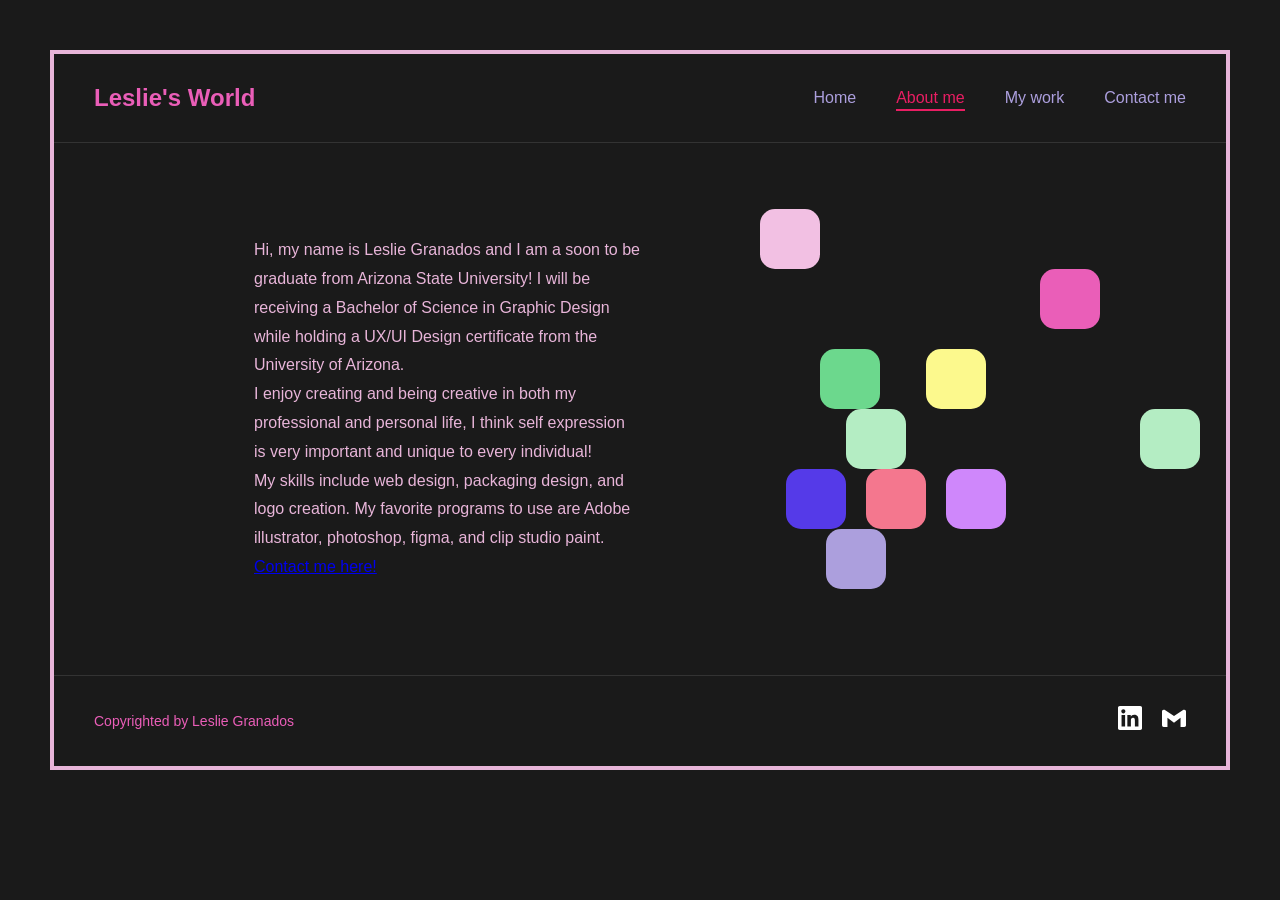
==== about me.html @ 9fd6e5e1 "Add files via upload" ====
<!DOCTYPE html>
<html lang="en">
<head>
    <meta charset="UTF-8">
    <meta name="viewport" content="width=device-width, initial-scale=1.0">
    <link href="portfolio.css" rel="stylesheet">
    <title>Leslie's World - About Me</title>
</head>
<body>
    <div class="container">
        <header class="nav-header">
            <div class="name">Leslie's World</div>
            <nav>
                <ul class="nav-links">
                    <li><a href="index.html">Home</a></li>
                    <li><a href="about me.html" class="active" >About me</a></li>
                    <li><a href="my work.html">My work</a></li>
                    <li><a href="contact me.html">Contact me</a></li>
                </ul>
            </nav>
        </header>

    
        <main class="main-content">
            <div class="left-content">
                <div class="about-text">
                    <p>Hi, my name is Leslie Granados and I am a soon to be graduate from Arizona State University! I will be receiving a Bachelor of Science in Graphic Design while holding a UX/UI Design certificate from the University of Arizona.</p>
                    <p>I enjoy creating and being creative in both my professional and personal life, I think self expression is very important and unique to every individual!</p>  
                    <p>My skills include web design, packaging design, and logo creation. My favorite programs to use are Adobe illustrator, photoshop, figma, and clip studio paint.</p>
                    
                    <p><a href="contact me.html" class="contact-link">Contact me here!</a></p>
                </div>
            </div>

            <div class="right-content">
      
                <div class="colorful-squares">
                    <div class="color-square square-1"></div>
                    <div class="color-square square-2"></div>
                    <div class="color-square square-3"></div>
                    <div class="color-square square-4"></div>
                    <div class="color-square square-5"></div>
                    <div class="color-square square-6"></div>
                    <div class="color-square square-7"></div>
                    <div class="color-square square-8"></div>
                    <div class="color-square square-9"></div>
                    <div class="color-square square-10"></div>
                </div>
            </div>
        </main>

     
        <footer class="footer">
            <div class="copyright">Copyrighted by Leslie Granados</div>
            <div class="social-icons">
                <a href="#" aria-label="LinkedIn">
                    <svg width="24" height="24" viewBox="0 0 24 24" fill="currentColor">
                        <path d="M20.447 20.452h-3.554v-5.569c0-1.328-.027-3.037-1.852-3.037-1.853 0-2.136 1.445-2.136 2.939v5.667H9.351V9h3.414v1.561h.046c.477-.9 1.637-1.85 3.37-1.85 3.601 0 4.267 2.37 4.267 5.455v6.286zM5.337 7.433c-1.144 0-2.063-.926-2.063-2.065 0-1.138.92-2.063 2.063-2.063 1.14 0 2.064.925 2.064 2.063 0 1.139-.925 2.065-2.064 2.065zm1.782 13.019H3.555V9h3.564v11.452zM22.225 0H1.771C.792 0 0 .774 0 1.729v20.542C0 23.227.792 24 1.771 24h20.451C23.2 24 24 23.227 24 22.271V1.729C24 .774 23.2 0 22.222 0h.003z"/>
                    </svg>
                </a>
                <a href="#" aria-label="Email">
                    <svg width="24" height="24" viewBox="0 0 24 24" fill="currentColor">
                        <path d="M24 5.457v13.909c0 .904-.732 1.636-1.636 1.636h-3.819V11.73L12 16.64l-6.545-4.91v9.273H1.636A1.636 1.636 0 0 1 0 19.366V5.457c0-.904.732-1.636 1.636-1.636h.91L12 10.09l9.455-6.269h.909c.904 0 1.636.732 1.636 1.636z"/>
                    </svg>
                </a>
            </div>
        </footer>
    </div>
</body>
</html>
---- portfolio.css ----
* {
  margin: 0;
  padding: 0;
  box-sizing: border-box;
}

body {
  font-family: lexend, sans-serif;
  background-color: #1a1a1a;
  color: #ffffff;
  min-height: 50vh;
  display: flex;
  flex-direction: column;
}

.container {
  border: 4px solid #E8B5D9;
  min-height: 80vh;
  display: flex;
  flex-direction: column;
  margin: 50px;
}







.nav-header {
  display: flex;
  justify-content: space-between;
  align-items: center;
  padding: 30px 40px;
  border-bottom: 1px solid #333;
}

.name {
  font-size: 24px;
  font-weight: bold;
  color: #EA5EB8;
}

.nav-links {
  display: flex;
  gap: 40px;
  list-style: none;
}

.nav-links a {
  color: #AC9FDD;
  text-decoration: none;
  font-size: 16px;
  transition: color 0.3s ease;
  position: relative;
}

.nav-links a:hover {
  color: #e91e63;
}

.nav-links a.active {
  color: #e91e63;
}

.nav-links a.active::after {
  content: '';
  position: absolute;
  bottom: -5px;
  left: 0;
  width: 100%;
  height: 2px;
  background-color: #e91e63;
}









.main-content {
  flex: 1;
  display: flex;
  padding: 20px 200px;
  position: relative;
}

.left-content {
  flex: 1;
  display: flex;
  flex-direction: column;
  justify-content: center;
}

.me {
  margin-bottom: 60px;
}

.me h2 {
  color: #E8B5D9;
  font-size: 18px;
  margin-bottom: 20px;
  font-weight: normal;
}

.roles {
  color: #E8B5D9;
  font-size: 16px;
  line-height: 1.8;
}


.about-text {
  color: #E8B5D9;
  font-size: 16px;
  line-height: 1.8;
}

.main-content2 {
  flex: 1;
  margin: 30px 40px 40px 40px;
  padding: 20px 40px;
  display: flex;
  flex-direction: column;
  align-items: center;
}

.contact-heading {
  color: #E8B5D9;
  font-size: 24px;
  margin-bottom: 10px;
  text-align: center;
}

.contact-form {
  width: 100%;
  max-width: 600px;
  display: flex;
  flex-direction: column;
  gap: 20px;
}

.form-group {
  position: relative;
}

.form-input {
  width: 100%;
  padding: 15px;
  background-color: transparent;
  border: 2px solid #e91e63;
  border-radius: 5px;
  color: #ffffff;
  font-size: 16px;
  font-family: Arial, Helvetica, sans-serif;
}

.form-input::placeholder {
  color: #888;
}

.form-input:focus {
  outline: none;
  border-color: #f8bbd9;
}

.form-textarea {
  width: 100%;
  padding: 15px;
  background-color: transparent;
  border: 2px solid #EA5EB8;
  border-radius: 5px;
  color: #ffffff;
  font-size: 16px;
  font-family: Arial, Helvetica, sans-serif;
  min-height: 200px;
  resize: vertical;
}

.form-textarea::placeholder {
  color: #888;
}

.form-textarea:focus {
  outline: none;
  border-color: #f8bbd9;
}

.textarea-group {
  position: relative;
}

.word-limit {
  position: absolute;
  bottom: 10px;
  right: 15px;
  color: #e91e63;
  font-size: 14px;
  pointer-events: none;
}

.submit-button {
  background: transparent;
  border: 2px solid #e91e63;
  color: #e91e63;
  padding: 15px 40px;
  font-size: 16px;
  font-weight: bold;
  border-radius: 25px;
  cursor: pointer;
  transition: all 0.3s ease;
  align-self: center;
  margin-top: 20px;
}

.submit-button:hover {
  background-color: #e91e63;
  color: #1a1a1a;
}









.pyramid {
  display: flex;
  flex-direction: column;
  align-items: center;
  gap: 10px;
  margin-top: 40px;
}

.p1 {
  display: flex;
  gap: 10px;
}

.pyramid-square {
  width: 50px;
  height: 50px;
  border: 2px solid #f8bbd9;
  border-radius: 12px;
  background: transparent;
}

.pyramid-circle {
  width: 50px;
  height: 50px;
  border: 2px solid #f8bbd9;
  border-radius: 50%;
  background: transparent;
}


.right-content {
  flex: 1;
  position: relative;
  display: flex;
  justify-content: center;
  align-items: center;
}

.colorful-squares {
  position: relative;
  width: 100%;
  height: 400px;
}

.color-square {
  position: absolute;
  width: 60px;
  height: 60px;
  border-radius: 15px;
}

.square-1 { background-color: #F2C0E3; top: 0px; right: 100px;
left: 120px; }
.square-2 { background-color: #EA5EB8; top: 60px; right: 20px;
left: 400px; }
.square-3 { background-color: #6CD88D; top: 140px; right: 160px; 
left: 180px;}
.square-4 { background-color: #FCF98D; top: 140px; right: 40px; }
.square-5 { background-color: #B4EDC3; top: 200px; right: 120px; }
.square-6 { background-color: #B4EDC3; top: 200px; right: 200px;
left: 500px; }
.square-7 { background-color: #553AE8; top: 260px; right: 180px; }
.square-8 { background-color: #F4778E; top: 260px; right: 100px; }
.square-9 { background-color: #CF87FB; top: 260px; right: 20px; }
.square-10 { background-color: #AC9FDD; top: 320px; right: 140px; }








.footer {
  border-top: 1px solid #333;
  padding: 30px 40px;
  display: flex;
  justify-content: space-between;
  align-items: center;
}

.copyright {
  color: #EA5EB8;
  font-size: 14px;
}

.social-icons {
  display: flex;
  gap: 20px;
}

.social-icons a {
  color: #ffffff;
  font-size: 24px;
  text-decoration: none;
  transition: color 0.3s ease;
}

.social-icons a:hover {
  color: #EA5EB8;
}



body {
  cursor: url('star-5pt-outline\ \(1\).png'), auto;
}

a:hover {
  cursor: url('hand-pointer.png'), auto; 
}


@media (max-width: 768px) {
  .container {
      margin: 10px;
  }

  .nav-header {
      flex-direction: column;
      gap: 20px;
      padding: 20px;
  }

  .nav-links {
      gap: 20px;
  }

  .main-content {
      flex-direction: column;
      padding: 40px 20px;
      gap: 40px;
  }

  .colorful-squares {
      height: 300px;
  }

  .footer {
      flex-direction: column;
      gap: 20px;
      padding: 20px;
      text-align: center;
  }
}
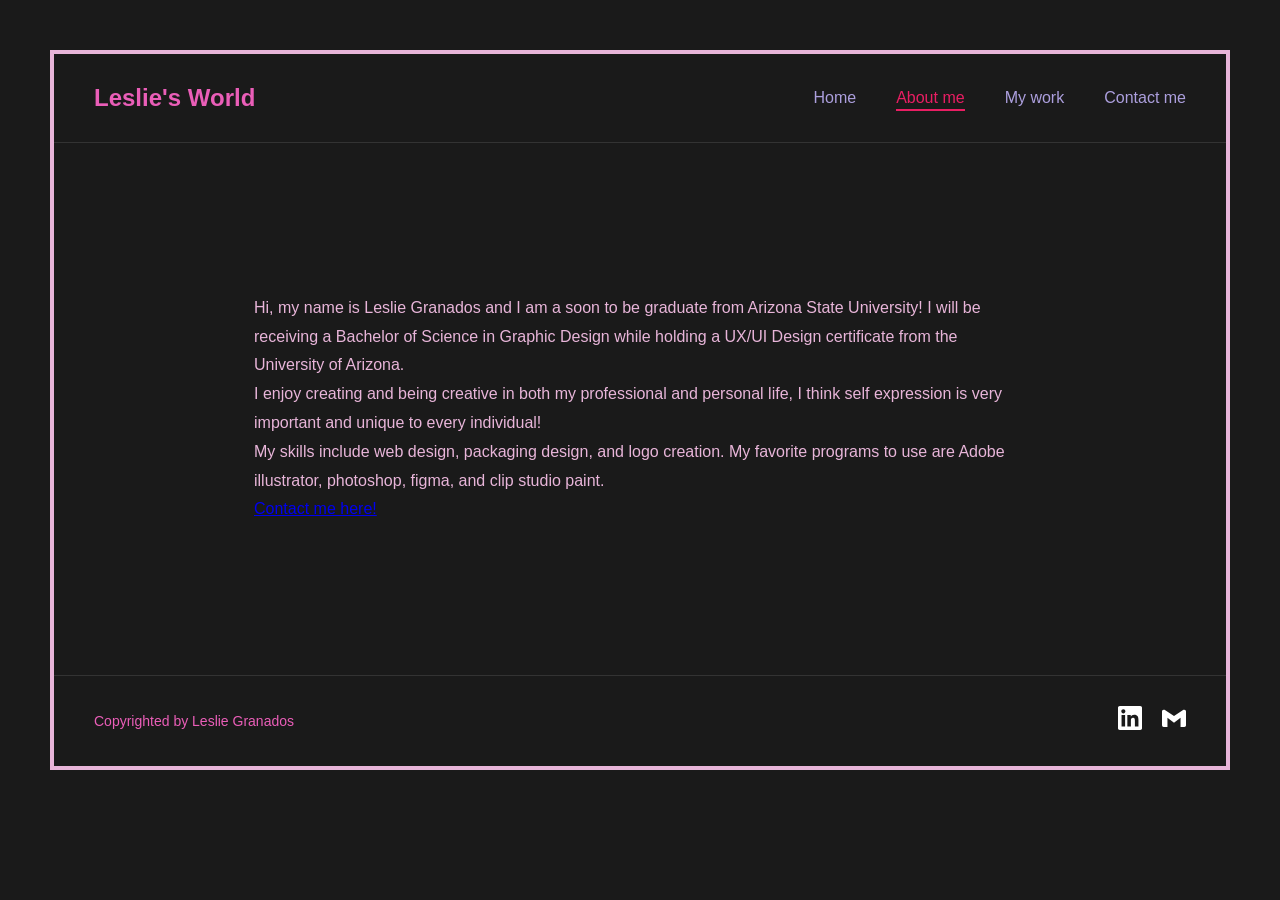
==== commit 67d1f127: "Add files via upload" ====
--- a/about me.html
+++ b/about me.html
@@ -3,6 +3,7 @@
 <head>
     <meta charset="UTF-8">
     <meta name="viewport" content="width=device-width, initial-scale=1.0">
+    <meta name="description" content="About me section on My portfolio website of Leslie Granados, showcasing graphic design, UX/UI design, and artistic skills.">
     <link href="portfolio.css" rel="stylesheet">
     <title>Leslie's World - About Me</title>
 </head>
@@ -32,21 +33,6 @@
                 </div>
             </div>
 
-            <div class="right-content">
-      
-                <div class="colorful-squares">
-                    <div class="color-square square-1"></div>
-                    <div class="color-square square-2"></div>
-                    <div class="color-square square-3"></div>
-                    <div class="color-square square-4"></div>
-                    <div class="color-square square-5"></div>
-                    <div class="color-square square-6"></div>
-                    <div class="color-square square-7"></div>
-                    <div class="color-square square-8"></div>
-                    <div class="color-square square-9"></div>
-                    <div class="color-square square-10"></div>
-                </div>
-            </div>
         </main>
 
      
@@ -58,7 +44,7 @@
                         <path d="M20.447 20.452h-3.554v-5.569c0-1.328-.027-3.037-1.852-3.037-1.853 0-2.136 1.445-2.136 2.939v5.667H9.351V9h3.414v1.561h.046c.477-.9 1.637-1.85 3.37-1.85 3.601 0 4.267 2.37 4.267 5.455v6.286zM5.337 7.433c-1.144 0-2.063-.926-2.063-2.065 0-1.138.92-2.063 2.063-2.063 1.14 0 2.064.925 2.064 2.063 0 1.139-.925 2.065-2.064 2.065zm1.782 13.019H3.555V9h3.564v11.452zM22.225 0H1.771C.792 0 0 .774 0 1.729v20.542C0 23.227.792 24 1.771 24h20.451C23.2 24 24 23.227 24 22.271V1.729C24 .774 23.2 0 22.222 0h.003z"/>
                     </svg>
                 </a>
-                <a href="#" aria-label="Email">
+                <a href="lesliejgran@gmail.com" aria-label="Email">
                     <svg width="24" height="24" viewBox="0 0 24 24" fill="currentColor">
                         <path d="M24 5.457v13.909c0 .904-.732 1.636-1.636 1.636h-3.819V11.73L12 16.64l-6.545-4.91v9.273H1.636A1.636 1.636 0 0 1 0 19.366V5.457c0-.904.732-1.636 1.636-1.636h.91L12 10.09l9.455-6.269h.909c.904 0 1.636.732 1.636 1.636z"/>
                     </svg>
--- a/portfolio.css
+++ b/portfolio.css
@@ -5,7 +5,7 @@
 }
 
 body {
-  font-family: lexend, sans-serif;
+  font-family: lexend deca, Arial, Helvetica, sans-serif;
   background-color: #1a1a1a;
   color: #ffffff;
   min-height: 50vh;
@@ -171,7 +171,7 @@
   width: 100%;
   padding: 15px;
   background-color: transparent;
-  border: 2px solid #EA5EB8;
+  border: 2px solid #e91e63;
   border-radius: 5px;
   color: #ffffff;
   font-size: 16px;
@@ -280,21 +280,43 @@
   border-radius: 15px;
 }
 
-.square-1 { background-color: #F2C0E3; top: 0px; right: 100px;
-left: 120px; }
-.square-2 { background-color: #EA5EB8; top: 60px; right: 20px;
-left: 400px; }
-.square-3 { background-color: #6CD88D; top: 140px; right: 160px; 
-left: 180px;}
-.square-4 { background-color: #FCF98D; top: 140px; right: 40px; }
-.square-5 { background-color: #B4EDC3; top: 200px; right: 120px; }
-.square-6 { background-color: #B4EDC3; top: 200px; right: 200px;
-left: 500px; }
-.square-7 { background-color: #553AE8; top: 260px; right: 180px; }
-.square-8 { background-color: #F4778E; top: 260px; right: 100px; }
-.square-9 { background-color: #CF87FB; top: 260px; right: 20px; }
-.square-10 { background-color: #AC9FDD; top: 320px; right: 140px; }
-
+
+.work {
+  flex: 1;
+  display: flex;
+  flex-direction: column;
+  justify-content: center;
+  align-items: center;
+  padding: 60px 40px;
+}
+
+.projects {
+  display: flex;
+  flex-direction: column;
+  align-items: center;
+  max-width: 800px;
+  width: 100%;
+}
+
+
+.project-info {
+  text-align: center;
+  margin-bottom: 40px;
+}
+
+.project-title {
+  color: #EA5EB8;
+  font-size: 32px;
+  font-weight: bold;
+  margin-bottom: 15px;
+}
+
+.project-description {
+  color: #E8B5D9;
+  font-size: 18px;
+  line-height: 1.6;
+  max-width: 500px;
+}
 
 
 
@@ -373,4 +395,33 @@
       padding: 20px;
       text-align: center;
   }
+}
+
+
+@media (max-width: 768px) {
+  .work-content {
+    padding: 40px 20px;
+  }
+  
+  .project-title {
+    font-size: 24px;
+  }
+  
+  .project-description {
+    font-size: 16px;
+  }
+  
+  .project-controls {
+    gap: 20px;
+  }
+  
+  .nav-arrow {
+    width: 50px;
+    height: 50px;
+  }
+  
+  .select-button {
+    padding: 12px 30px;
+    font-size: 14px;
+  }
 }
